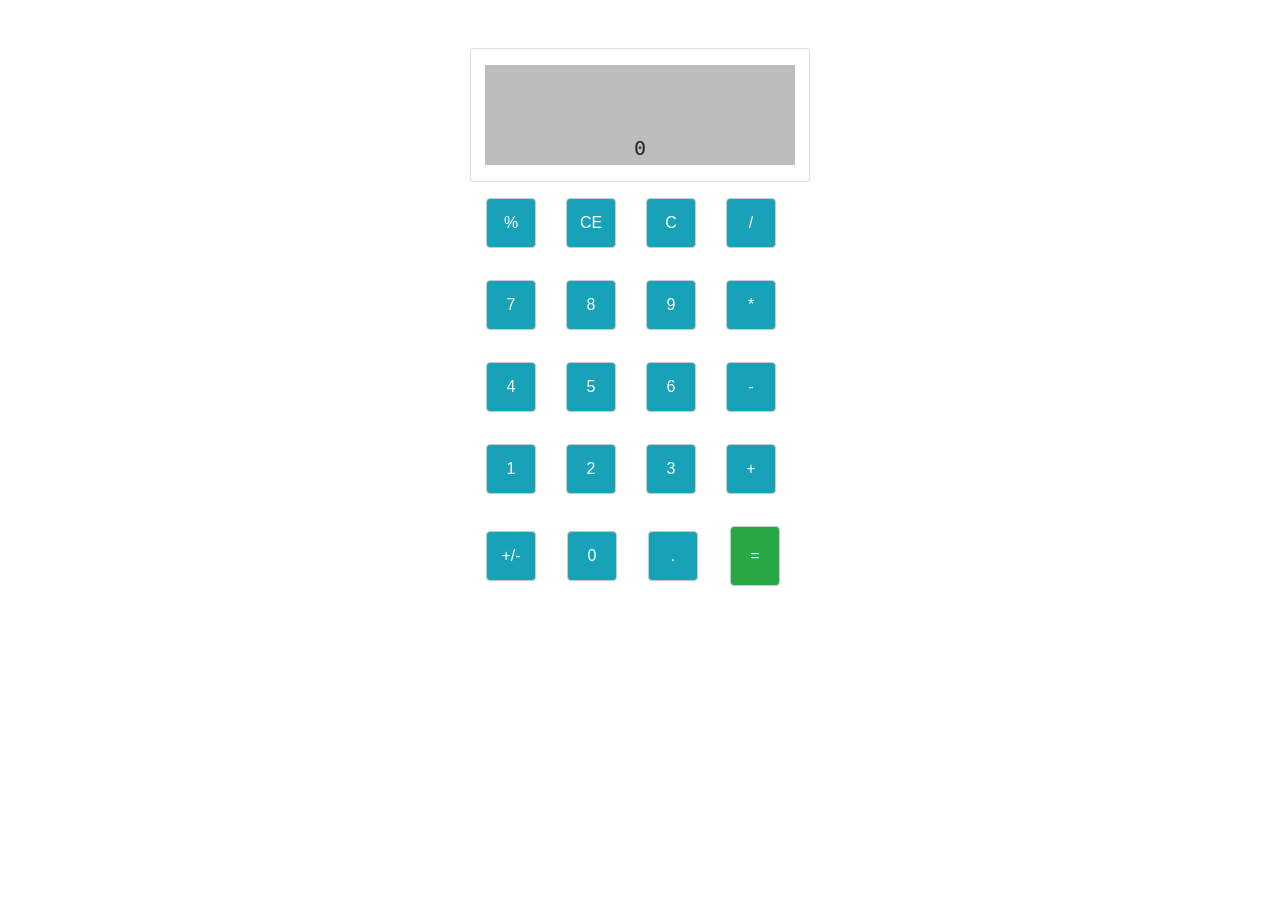
==== Calculator/Calculator.html @ 40b1dea8 "Add Calculator folder" ====
<!DOCTYPE html>
<html lang="en">

<head>
    <meta charset="UTF-8" />
    <meta http-equiv="X-UA-Compatible" content="IE=edge" />
    <meta name="viewport" content="width=device-width, initial-scale=1.0" />
    <title>Html Calculator</title>
    <link rel="stylesheet" href="https://stackpath.bootstrapcdn.com/bootstrap/4.3.1/css/bootstrap.min.css">
    <link rel="stylesheet" href="https://cdn.jsdelivr.net/npm/bootstrap-icons@1.5.0/font/bootstrap-icons.css" />
    <link rel="stylesheet" href="C:\Users\APPLE MAC 2323\Dropbox\PC\Desktop\Bootstrap\CSS" />
    <script src="https://code.jquery.com/jquery-3.6.4.js"
        integrity="sha256-a9jBBRygX1Bh5lt8GZjXDzyOB+bWve9EiO7tROUtj/E=" crossorigin="anonymous"></script>
    <link rel="stylesheet" href="https://maxcdn.bootstrapcdn.com/bootstrap/4.3.1/css/bootstrap.min.css" />
    <script src="https://cdnjs.cloudflare.com/ajax/libs/jquery/2.1.3/jquery.min.js"></script>
    <script src="index.js"></script>
    <link rel="stylesheet" href="style.css" />
</head>

<body>
    <script src="https://cdn.jsdelivr.net/npm/bootstrap@5.3.0-alpha1/dist/js/bootstrap.min.js"
        integrity="sha384-mQ93GR66B00ZXjt0YO5KlohRA5SY2XofN4zfuZxLkoj1gXtW8ANNCe9d5Y3eG5eD"
        crossorigin="anonymous"></script>
    <script src="https://cdn.jsdelivr.net/npm/@popperjs/core@2.11.6/dist/umd/popper.min.js"
        integrity="sha384-oBqDVmMz9ATKxIep9tiCxS/Z9fNfEXiDAYTujMAeBAsjFuCZSmKbSSUnQlmh/jp3"
        crossorigin="anonymous"></script>
    <script src="C:\Users\APPLE MAC 2323\Dropbox\PC\Desktop\Bootstrap\CSS"></script>
    <div class="container mt-5">
        <div class="d-flex justify-content-center">
            <div class="col-sm-12 col-md-4 col-lg-4">
                <div class="card">
                    <div class="d-flex justify-content-center align-items-center p-3">
                        <div class="row">
                            <div class="col-sm-12 col-md-12 col-lg-12 col-xl-12 calc-display">
                                <div id="number_div" class="inputstring">0</div>
                                <div id="expression" class="expressionstring"></div>
                                <div id="value_div" class="outputString"></div>
                            </div>
                            <input type="hidden" id="savedExpression" />
                        </div>
                    </div>
                </div>
                <div class="row">
                    <div class="d-flex justify-content-center align-items-center p-3">
                        <div class="col-sm-3 col-md-3 col-lg-3 col-xl-3">
                            <button type="button" class="btn btn-info calc-btn" data-event_key="%">
                                %
                            </button>
                        </div>
                        <div class="col-sm-3 col-md-3 col-lg-3 col-xl-3">
                            <button type="button" class="btn btn-info calc-btn" data-event_key="CE">
                                CE
                            </button>
                        </div>
                        <div class="col-sm-3 col-md-3 col-lg-3 col-xl-3">
                            <button type="button" class="btn btn-info calc-btn" id="clear" data-event_key="C">
                                C
                            </button>
                        </div>
                        <div class="col-sm-3 col-md-3 col-lg-3 col-xl-3">
                            <button type="button" class="btn btn-info calc-btn" data-event_key="/">
                                /
                            </button>
                        </div>
                    </div>
                </div>
                <div class="row">
                    <div class="d-flex justify-content-center align-items-center p-3">
                        <div class="col-sm-3 col-md-3 col-lg-3 col-xl-3">
                            <button type="button" class="btn btn-info btn-block calc-btn" data-event_key="7">
                                7
                            </button>
                        </div>
                        <div class="col-sm-3 col-md-3 col-lg-3 col-xl-3">
                            <button type="button" class="btn btn-info btn-block calc-btn" data-event_key="8">
                                8
                            </button>
                        </div>
                        <div class="col-sm-3 col-md-3 col-lg-3 col-xl-3">
                            <button type="button" class="btn btn-info btn-block calc-btn" data-event_key="9">
                                9
                            </button>
                        </div>
                        <div class="col-sm-3 col-md-3 col-lg-3 col-xl-3">
                            <button type="button" class="btn btn-info btn-block calc-btn" data-event_key="*">
                                *
                            </button>
                        </div>
                    </div>
                </div>
                <div class="row">
                    <div class="d-flex justify-content-center align-items-center p-3">
                        <div class="col-sm-3 col-md-3 col-lg-3 col-xl-3">
                            <button type="button" class="btn btn-info btn-block calc-btn" data-event_key="4">
                                4
                            </button>
                        </div>
                        <div class="col-sm-3 col-md-3 col-lg-3 col-xl-3">
                            <button type="button" class="btn btn-info btn-block calc-btn" data-event_key="5">
                                5
                            </button>
                        </div>
                        <div class="col-sm-3 col-md-3 col-lg-3 col-xl-3">
                            <button type="button" class="btn btn-info btn-block calc-btn" data-event_key="6">
                                6
                            </button>
                        </div>
                        <div class="col-sm-3 col-md-3 col-lg-3 col-xl-3">
                            <button type="button" class="btn btn-info btn-block calc-btn" data-event_key="-">
                                -
                            </button>
                        </div>
                    </div>
                </div>
                <div class="row">
                    <div class="d-flex justify-content-center align-items-center p-3">
                        <div class="col-sm-3 col-md-3 col-lg-3 col-xl-3">
                            <button type="button" class="btn btn-info btn-block calc-btn" data-event_key="1">
                                1
                            </button>
                        </div>
                        <div class="col-sm-3 col-md-3 col-lg-3 col-xl-3">
                            <button type="button" class="btn btn-info btn-block calc-btn" data-event_key="2">
                                2
                            </button>
                        </div>
                        <div class="col-sm-3 col-md-3 col-lg-3 col-xl-3">
                            <button type="button" class="btn btn-info btn-block calc-btn" data-event_key="3">
                                3
                            </button>
                        </div>
                        <div class="col-sm-3 col-md-3 col-lg-3 col-xl-3">
                            <button type="button" class="btn btn-info btn-block calc-btn" data-event_key="+">
                                +
                            </button>
                        </div>
                    </div>
                </div>
                <div class="row">
                    <div class="d-flex justify-content-center align-items-center p-3">
                        <div class="col-sm-3 col-md-3 col-lg-3 col-xl-3">
                            <button type="button" class="btn btn-info btn-block calc-btn" data-event_key="+/-">
                                +/-
                            </button>
                        </div>
                        <div class="col-sm-3 col-md-3 col-lg-3 col-xl-3">
                            <button type="button" class="btn btn-info btn-block calc-btn" data-event_key="0">
                                0
                            </button>
                        </div>
                        <div class="col-sm-3 col-md-3 col-lg-3 col-xl-3">
                            <button type="button" class="btn btn-info btn-block calc-btn" data-event_key=".">
                                .
                            </button>
                        </div>
                        <div class="col-sm-3 col-md-3 col-lg-3 col-xl-3">
                            <button type="button" class="btn btn-success btn-block calc-btn btn-result" value="="
                                data-event_key="=">
                                =
                            </button>
                        </div>
                    </div>
                </div>
            </div>
        </div>
    </div>
    </div>
    <script>
        $(document).on("keypress", function (e) {
            $('button[data-event_key="+e.key+"]').addClass("active");
            if (
                (e.keycode >= 48 && e.keyCode <= 57) ||
                (e.keycode >= 96 && e.keyCode <= 105)
            ) {
                appendNumber(key);
            }
            else if (key == '') {
                evaluateExpression()
            }
            else if (key == 'C') {
                clearCalc()
            }
            console.log(key);
        });
        $(".calc-btn").on("click", function (e) {
            var key = $(this).data("event_key");
            if (
                key != "%" &&
                key != "CE" &&
                key != "C" &&
                key != "/" &&
                key != "*" &&
                key != "-" &&
                key != "+" &&
                key != "=" &&
                key != "+/-" &&
                key != "."
            ) {
                appendNumber(key);
            }
            else {
                if (key == '+' || key == '-' || key == '/' || key == '*' || key == '%') {
                    generateExpression(key);
                }
                else if (key == '=') {
                    evaluateExpression()
                }
                else if (key == 'C') {
                    clearCalc()
                }
                console.log(key)
            }
        });
        function appendNumber(number) {
            var existingNumber = $("#number_div").html();
            var currentString = number;
            var outputString = "";
            if (
                existingNumber != "" &&
                existingNumber != undefined &&
                existingNumber != null
            ) {
                if (existingNumber == 0) {
                    outputString = number;
                } else {
                    outputString = existingNumber += currentString;
                }
            } else {
                outputString = currentString;
            }
            $("#number_div").html(outputString);
        }
        function generateExpression(operator) {
            var existingNumber = $("#number_div").html();
            var currentOperator = operator;
            var expression = '';
            var savedExpression = $("#savedExpression").val();
            if (savedExpression == '' || savedExpression == null || savedExpression == undefined) {
                expression = parseInt(existingNumber) + operator;
            } else {
                expression = savedExpression + existingNumber + operator;
            }
            $("#number_div").html("")
            $("#savedExpression").val(expression)
            $("#expression").html(expression)
        }
        function evaluateExpression() {
            var result = '';
            var expression = $("#savedExpression").val();
            var existingNumber = $("#number_div").html();
            if (existingNumber != '' || existingNumber != null || existingNumber != undefined) {
                expression = expression + parseInt(existingNumber);
                $("#expression").html(expression)
            }
            result = eval(expression);
            $("#number_div").val(result)
            $("#value_div").html(result)
        }
        function clearCalc() {
            $("#number_div").html("")
            $("#savedExpression").val("")
            $("#expression").html("")
            $("#value_div").html("")
        }
    </script>
</body>

</html>
---- Calculator/style.css ----
.calc-btn {
            width: 50px;
            height: 50px;
            transition: all 0.2s ease-in-out;
            border: 1px solid #ccc;
        }

        .calc-btn:hover {
            background-color: blueviolet;
            cursor: pointer;
        }

        .calc-btn:active {
            background-color: yellowgreen;
        }

        #clear:hover {
            background-color: #d32f2f;
        }

        .calc-display {
            display: inline-flex;
            justify-content: center;
            align-items: center;
            flex-direction: column-reverse;
            width: 310px;
            height: 100px;
            background: #bcbcbc;
            font-family: 'Share Tech Mono', monospace;
            padding: 10px;
            font-size: 24px;
            /* adjust the font size as needed */
        }

        .inputstring {
            margin-top: 5px;
            height: 20px;
            display: block;
            font-size: 20px;
        }

        .expressionstring {
            margin-top: 5px;
            height: 20px;
            display: block;
            font-size: 20px;
        }

        .outputString {
            margin-top: 5px;
            height: 20px;
            display: block;
            font-size: 20px;
        }

        .container mt-5 {
            width: 310px;
            justify-content: center;
            align-items: center;
            height: 100px;
        }

        .btn-result {
            float: right;
            margin-left: 4px;
            height: 60px;
        }
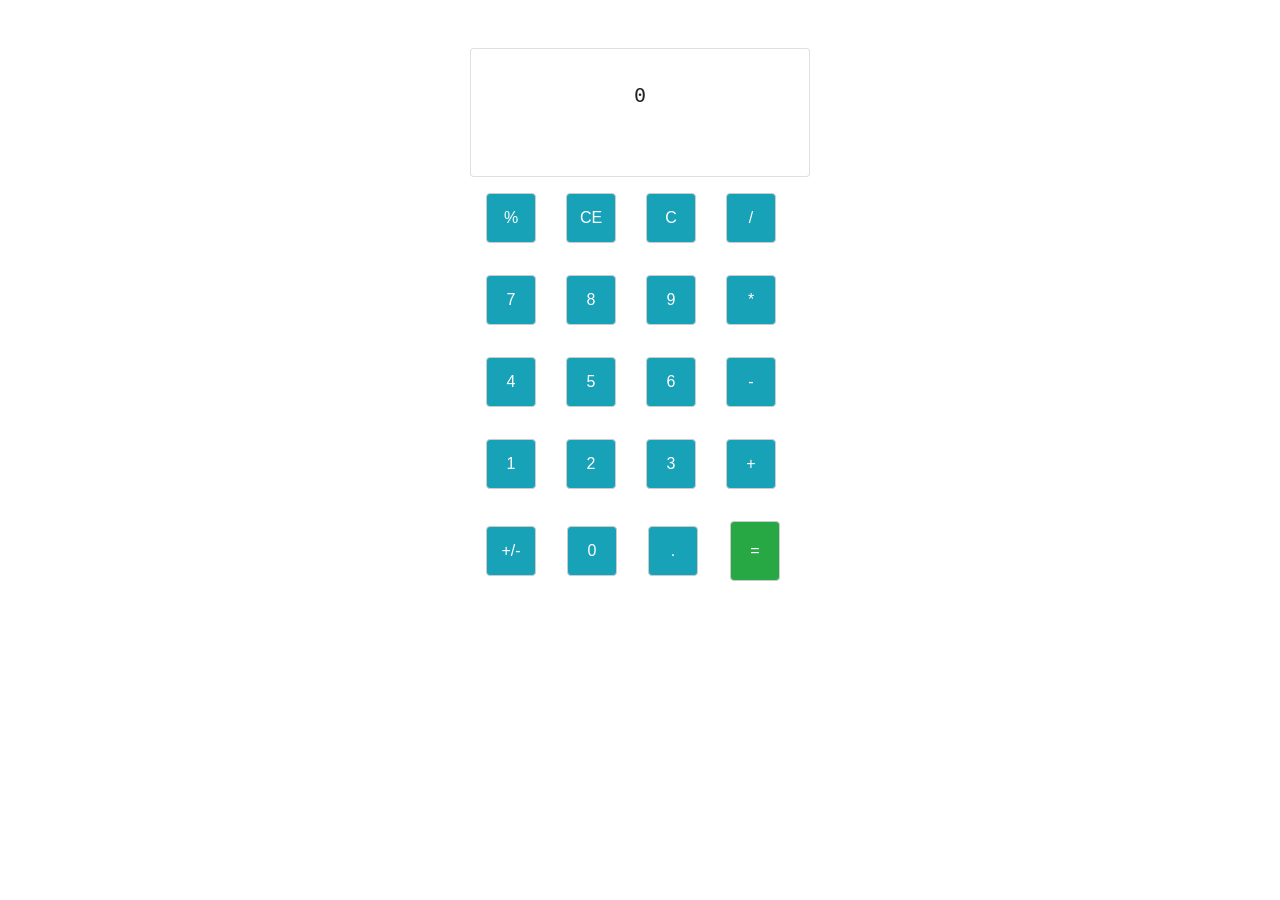
==== commit 7bcd9e4c: "Add Calculator folder" ====
--- a/Calculator/Calculator.html
+++ b/Calculator/Calculator.html
@@ -1,268 +1,373 @@
-<!DOCTYPE html>
+<!doctype html>
 <html lang="en">
-
-<head>
+  <head>
     <meta charset="UTF-8" />
     <meta http-equiv="X-UA-Compatible" content="IE=edge" />
     <meta name="viewport" content="width=device-width, initial-scale=1.0" />
     <title>Html Calculator</title>
-    <link rel="stylesheet" href="https://stackpath.bootstrapcdn.com/bootstrap/4.3.1/css/bootstrap.min.css">
-    <link rel="stylesheet" href="https://cdn.jsdelivr.net/npm/bootstrap-icons@1.5.0/font/bootstrap-icons.css" />
-    <link rel="stylesheet" href="C:\Users\APPLE MAC 2323\Dropbox\PC\Desktop\Bootstrap\CSS" />
-    <script src="https://code.jquery.com/jquery-3.6.4.js"
-        integrity="sha256-a9jBBRygX1Bh5lt8GZjXDzyOB+bWve9EiO7tROUtj/E=" crossorigin="anonymous"></script>
-    <link rel="stylesheet" href="https://maxcdn.bootstrapcdn.com/bootstrap/4.3.1/css/bootstrap.min.css" />
+    <link
+      rel="stylesheet"
+      href="https://stackpath.bootstrapcdn.com/bootstrap/4.3.1/css/bootstrap.min.css"
+    />
+    <link
+      rel="stylesheet"
+      href="https://cdn.jsdelivr.net/npm/bootstrap-icons@1.5.0/font/bootstrap-icons.css"
+    />
+    <script
+      src="https://code.jquery.com/jquery-3.6.4.js"
+      integrity="sha256-a9jBBRygX1Bh5lt8GZjXDzyOB+bWve9EiO7tROUtj/E="
+      crossorigin="anonymous"
+    ></script>
+    <link
+      rel="stylesheet"
+      href="https://maxcdn.bootstrapcdn.com/bootstrap/4.3.1/css/bootstrap.min.css"
+    />
     <script src="https://cdnjs.cloudflare.com/ajax/libs/jquery/2.1.3/jquery.min.js"></script>
     <script src="index.js"></script>
     <link rel="stylesheet" href="style.css" />
-</head>
+  </head>
 
-<body>
-    <script src="https://cdn.jsdelivr.net/npm/bootstrap@5.3.0-alpha1/dist/js/bootstrap.min.js"
-        integrity="sha384-mQ93GR66B00ZXjt0YO5KlohRA5SY2XofN4zfuZxLkoj1gXtW8ANNCe9d5Y3eG5eD"
-        crossorigin="anonymous"></script>
-    <script src="https://cdn.jsdelivr.net/npm/@popperjs/core@2.11.6/dist/umd/popper.min.js"
-        integrity="sha384-oBqDVmMz9ATKxIep9tiCxS/Z9fNfEXiDAYTujMAeBAsjFuCZSmKbSSUnQlmh/jp3"
-        crossorigin="anonymous"></script>
-    <script src="C:\Users\APPLE MAC 2323\Dropbox\PC\Desktop\Bootstrap\CSS"></script>
+  <body>
+    <script
+      src="https://cdn.jsdelivr.net/npm/bootstrap@5.3.0-alpha1/dist/js/bootstrap.min.js"
+      integrity="sha384-mQ93GR66B00ZXjt0YO5KlohRA5SY2XofN4zfuZxLkoj1gXtW8ANNCe9d5Y3eG5eD"
+      crossorigin="anonymous"
+    ></script>
+    <script
+      src="https://cdn.jsdelivr.net/npm/@popperjs/core@2.11.6/dist/umd/popper.min.js"
+      integrity="sha384-oBqDVmMz9ATKxIep9tiCxS/Z9fNfEXiDAYTujMAeBAsjFuCZSmKbSSUnQlmh/jp3"
+      crossorigin="anonymous"
+    ></script>
     <div class="container mt-5">
-        <div class="d-flex justify-content-center">
-            <div class="col-sm-12 col-md-4 col-lg-4">
-                <div class="card">
-                    <div class="d-flex justify-content-center align-items-center p-3">
-                        <div class="row">
-                            <div class="col-sm-12 col-md-12 col-lg-12 col-xl-12 calc-display">
-                                <div id="number_div" class="inputstring">0</div>
-                                <div id="expression" class="expressionstring"></div>
-                                <div id="value_div" class="outputString"></div>
-                            </div>
-                            <input type="hidden" id="savedExpression" />
-                        </div>
-                    </div>
+      <div class="d-flex justify-content-center">
+        <div class="col-sm-12 col-md-4 col-lg-4">
+          <div class="card">
+            <div class="d-flex justify-content-center align-items-center p-3">
+              <div class="row">
+                <div class="calc-display">
+                  <div id="number_div" class="inputstring">0</div>
+                  <div id="expression" class="expressionstring"></div>
+                  <div id="value_div" class="outputString"></div>
                 </div>
-                <div class="row">
-                    <div class="d-flex justify-content-center align-items-center p-3">
-                        <div class="col-sm-3 col-md-3 col-lg-3 col-xl-3">
-                            <button type="button" class="btn btn-info calc-btn" data-event_key="%">
-                                %
-                            </button>
-                        </div>
-                        <div class="col-sm-3 col-md-3 col-lg-3 col-xl-3">
-                            <button type="button" class="btn btn-info calc-btn" data-event_key="CE">
-                                CE
-                            </button>
-                        </div>
-                        <div class="col-sm-3 col-md-3 col-lg-3 col-xl-3">
-                            <button type="button" class="btn btn-info calc-btn" id="clear" data-event_key="C">
-                                C
-                            </button>
-                        </div>
-                        <div class="col-sm-3 col-md-3 col-lg-3 col-xl-3">
-                            <button type="button" class="btn btn-info calc-btn" data-event_key="/">
-                                /
-                            </button>
-                        </div>
-                    </div>
-                </div>
-                <div class="row">
-                    <div class="d-flex justify-content-center align-items-center p-3">
-                        <div class="col-sm-3 col-md-3 col-lg-3 col-xl-3">
-                            <button type="button" class="btn btn-info btn-block calc-btn" data-event_key="7">
-                                7
-                            </button>
-                        </div>
-                        <div class="col-sm-3 col-md-3 col-lg-3 col-xl-3">
-                            <button type="button" class="btn btn-info btn-block calc-btn" data-event_key="8">
-                                8
-                            </button>
-                        </div>
-                        <div class="col-sm-3 col-md-3 col-lg-3 col-xl-3">
-                            <button type="button" class="btn btn-info btn-block calc-btn" data-event_key="9">
-                                9
-                            </button>
-                        </div>
-                        <div class="col-sm-3 col-md-3 col-lg-3 col-xl-3">
-                            <button type="button" class="btn btn-info btn-block calc-btn" data-event_key="*">
-                                *
-                            </button>
-                        </div>
-                    </div>
-                </div>
-                <div class="row">
-                    <div class="d-flex justify-content-center align-items-center p-3">
-                        <div class="col-sm-3 col-md-3 col-lg-3 col-xl-3">
-                            <button type="button" class="btn btn-info btn-block calc-btn" data-event_key="4">
-                                4
-                            </button>
-                        </div>
-                        <div class="col-sm-3 col-md-3 col-lg-3 col-xl-3">
-                            <button type="button" class="btn btn-info btn-block calc-btn" data-event_key="5">
-                                5
-                            </button>
-                        </div>
-                        <div class="col-sm-3 col-md-3 col-lg-3 col-xl-3">
-                            <button type="button" class="btn btn-info btn-block calc-btn" data-event_key="6">
-                                6
-                            </button>
-                        </div>
-                        <div class="col-sm-3 col-md-3 col-lg-3 col-xl-3">
-                            <button type="button" class="btn btn-info btn-block calc-btn" data-event_key="-">
-                                -
-                            </button>
-                        </div>
-                    </div>
-                </div>
-                <div class="row">
-                    <div class="d-flex justify-content-center align-items-center p-3">
-                        <div class="col-sm-3 col-md-3 col-lg-3 col-xl-3">
-                            <button type="button" class="btn btn-info btn-block calc-btn" data-event_key="1">
-                                1
-                            </button>
-                        </div>
-                        <div class="col-sm-3 col-md-3 col-lg-3 col-xl-3">
-                            <button type="button" class="btn btn-info btn-block calc-btn" data-event_key="2">
-                                2
-                            </button>
-                        </div>
-                        <div class="col-sm-3 col-md-3 col-lg-3 col-xl-3">
-                            <button type="button" class="btn btn-info btn-block calc-btn" data-event_key="3">
-                                3
-                            </button>
-                        </div>
-                        <div class="col-sm-3 col-md-3 col-lg-3 col-xl-3">
-                            <button type="button" class="btn btn-info btn-block calc-btn" data-event_key="+">
-                                +
-                            </button>
-                        </div>
-                    </div>
-                </div>
-                <div class="row">
-                    <div class="d-flex justify-content-center align-items-center p-3">
-                        <div class="col-sm-3 col-md-3 col-lg-3 col-xl-3">
-                            <button type="button" class="btn btn-info btn-block calc-btn" data-event_key="+/-">
-                                +/-
-                            </button>
-                        </div>
-                        <div class="col-sm-3 col-md-3 col-lg-3 col-xl-3">
-                            <button type="button" class="btn btn-info btn-block calc-btn" data-event_key="0">
-                                0
-                            </button>
-                        </div>
-                        <div class="col-sm-3 col-md-3 col-lg-3 col-xl-3">
-                            <button type="button" class="btn btn-info btn-block calc-btn" data-event_key=".">
-                                .
-                            </button>
-                        </div>
-                        <div class="col-sm-3 col-md-3 col-lg-3 col-xl-3">
-                            <button type="button" class="btn btn-success btn-block calc-btn btn-result" value="="
-                                data-event_key="=">
-                                =
-                            </button>
-                        </div>
-                    </div>
-                </div>
-            </div>
+                <input type="hidden" id="savedExpression" />
+              </div>
+            </div>
+          </div>
+          <div class="row">
+            <div class="d-flex justify-content-center align-items-center p-3">
+              <div class="col-sm-3 col-md-3 col-lg-3 col-xl-3">
+                <button
+                  type="button"
+                  class="btn btn-info calc-btn"
+                  data-event_key="%"
+                >
+                  %
+                </button>
+              </div>
+              <div class="col-sm-3 col-md-3 col-lg-3 col-xl-3">
+                <button
+                  type="button"
+                  class="btn btn-info calc-btn"
+                  data-event_key="CE"
+                >
+                  CE
+                </button>
+              </div>
+              <div class="col-sm-3 col-md-3 col-lg-3 col-xl-3">
+                <button
+                  type="button"
+                  class="btn btn-info calc-btn"
+                  id="clear"
+                  data-event_key="C"
+                >
+                  C
+                </button>
+              </div>
+              <div class="col-sm-3 col-md-3 col-lg-3 col-xl-3">
+                <button
+                  type="button"
+                  class="btn btn-info calc-btn"
+                  data-event_key="/"
+                >
+                  /
+                </button>
+              </div>
+            </div>
+          </div>
+          <div class="row">
+            <div class="d-flex justify-content-center align-items-center p-3">
+              <div class="col-sm-3 col-md-3 col-lg-3 col-xl-3">
+                <button
+                  type="button"
+                  class="btn btn-info btn-block calc-btn"
+                  data-event_key="7"
+                >
+                  7
+                </button>
+              </div>
+              <div class="col-sm-3 col-md-3 col-lg-3 col-xl-3">
+                <button
+                  type="button"
+                  class="btn btn-info btn-block calc-btn"
+                  data-event_key="8"
+                >
+                  8
+                </button>
+              </div>
+              <div class="col-sm-3 col-md-3 col-lg-3 col-xl-3">
+                <button
+                  type="button"
+                  class="btn btn-info btn-block calc-btn"
+                  data-event_key="9"
+                >
+                  9
+                </button>
+              </div>
+              <div class="col-sm-3 col-md-3 col-lg-3 col-xl-3">
+                <button
+                  type="button"
+                  class="btn btn-info btn-block calc-btn"
+                  data-event_key="*"
+                >
+                  *
+                </button>
+              </div>
+            </div>
+          </div>
+          <div class="row">
+            <div class="d-flex justify-content-center align-items-center p-3">
+              <div class="col-sm-3 col-md-3 col-lg-3 col-xl-3">
+                <button
+                  type="button"
+                  class="btn btn-info btn-block calc-btn"
+                  data-event_key="4"
+                >
+                  4
+                </button>
+              </div>
+              <div class="col-sm-3 col-md-3 col-lg-3 col-xl-3">
+                <button
+                  type="button"
+                  class="btn btn-info btn-block calc-btn"
+                  data-event_key="5"
+                >
+                  5
+                </button>
+              </div>
+              <div class="col-sm-3 col-md-3 col-lg-3 col-xl-3">
+                <button
+                  type="button"
+                  class="btn btn-info btn-block calc-btn"
+                  data-event_key="6"
+                >
+                  6
+                </button>
+              </div>
+              <div class="col-sm-3 col-md-3 col-lg-3 col-xl-3">
+                <button
+                  type="button"
+                  class="btn btn-info btn-block calc-btn"
+                  data-event_key="-"
+                >
+                  -
+                </button>
+              </div>
+            </div>
+          </div>
+          <div class="row">
+            <div class="d-flex justify-content-center align-items-center p-3">
+              <div class="col-sm-3 col-md-3 col-lg-3 col-xl-3">
+                <button
+                  type="button"
+                  class="btn btn-info btn-block calc-btn"
+                  data-event_key="1"
+                >
+                  1
+                </button>
+              </div>
+              <div class="col-sm-3 col-md-3 col-lg-3 col-xl-3">
+                <button
+                  type="button"
+                  class="btn btn-info btn-block calc-btn"
+                  data-event_key="2"
+                >
+                  2
+                </button>
+              </div>
+              <div class="col-sm-3 col-md-3 col-lg-3 col-xl-3">
+                <button
+                  type="button"
+                  class="btn btn-info btn-block calc-btn"
+                  data-event_key="3"
+                >
+                  3
+                </button>
+              </div>
+              <div class="col-sm-3 col-md-3 col-lg-3 col-xl-3">
+                <button
+                  type="button"
+                  class="btn btn-info btn-block calc-btn"
+                  data-event_key="+"
+                >
+                  +
+                </button>
+              </div>
+            </div>
+          </div>
+          <div class="row">
+            <div class="d-flex justify-content-center align-items-center p-3">
+              <div class="col-sm-3 col-md-3 col-lg-3 col-xl-3">
+                <button
+                  type="button"
+                  class="btn btn-info btn-block calc-btn"
+                  data-event_key="+/-"
+                >
+                  +/-
+                </button>
+              </div>
+              <div class="col-sm-3 col-md-3 col-lg-3 col-xl-3">
+                <button
+                  type="button"
+                  class="btn btn-info btn-block calc-btn"
+                  data-event_key="0"
+                >
+                  0
+                </button>
+              </div>
+              <div class="col-sm-3 col-md-3 col-lg-3 col-xl-3">
+                <button
+                  type="button"
+                  class="btn btn-info btn-block calc-btn"
+                  data-event_key="."
+                >
+                  .
+                </button>
+              </div>
+              <div class="col-sm-3 col-md-3 col-lg-3 col-xl-3">
+                <button
+                  type="button"
+                  class="btn btn-success btn-block calc-btn btn-result"
+                  value="="
+                  data-event_key="="
+                >
+                  =
+                </button>
+              </div>
+            </div>
+          </div>
         </div>
-    </div>
+      </div>
     </div>
     <script>
-        $(document).on("keypress", function (e) {
-            $('button[data-event_key="+e.key+"]').addClass("active");
-            if (
-                (e.keycode >= 48 && e.keyCode <= 57) ||
-                (e.keycode >= 96 && e.keyCode <= 105)
-            ) {
-                appendNumber(key);
-            }
-            else if (key == '') {
-                evaluateExpression()
-            }
-            else if (key == 'C') {
-                clearCalc()
-            }
-            console.log(key);
-        });
-        $(".calc-btn").on("click", function (e) {
-            var key = $(this).data("event_key");
-            if (
-                key != "%" &&
-                key != "CE" &&
-                key != "C" &&
-                key != "/" &&
-                key != "*" &&
-                key != "-" &&
-                key != "+" &&
-                key != "=" &&
-                key != "+/-" &&
-                key != "."
-            ) {
-                appendNumber(key);
-            }
-            else {
-                if (key == '+' || key == '-' || key == '/' || key == '*' || key == '%') {
-                    generateExpression(key);
-                }
-                else if (key == '=') {
-                    evaluateExpression()
-                }
-                else if (key == 'C') {
-                    clearCalc()
-                }
-                console.log(key)
-            }
-        });
-        function appendNumber(number) {
-            var existingNumber = $("#number_div").html();
-            var currentString = number;
-            var outputString = "";
-            if (
-                existingNumber != "" &&
-                existingNumber != undefined &&
-                existingNumber != null
-            ) {
-                if (existingNumber == 0) {
-                    outputString = number;
-                } else {
-                    outputString = existingNumber += currentString;
-                }
-            } else {
-                outputString = currentString;
-            }
-            $("#number_div").html(outputString);
-        }
-        function generateExpression(operator) {
-            var existingNumber = $("#number_div").html();
-            var currentOperator = operator;
-            var expression = '';
-            var savedExpression = $("#savedExpression").val();
-            if (savedExpression == '' || savedExpression == null || savedExpression == undefined) {
-                expression = parseInt(existingNumber) + operator;
-            } else {
-                expression = savedExpression + existingNumber + operator;
-            }
-            $("#number_div").html("")
-            $("#savedExpression").val(expression)
-            $("#expression").html(expression)
-        }
-        function evaluateExpression() {
-            var result = '';
-            var expression = $("#savedExpression").val();
-            var existingNumber = $("#number_div").html();
-            if (existingNumber != '' || existingNumber != null || existingNumber != undefined) {
-                expression = expression + parseInt(existingNumber);
-                $("#expression").html(expression)
-            }
-            result = eval(expression);
-            $("#number_div").val(result)
-            $("#value_div").html(result)
-        }
-        function clearCalc() {
-            $("#number_div").html("")
-            $("#savedExpression").val("")
-            $("#expression").html("")
-            $("#value_div").html("")
-        }
+      $(document).on("keypress", function (e) {
+        $('button[data-event_key="' + e.key + '"]').addClass("active");
+        if (
+          (e.keyCode >= 48 && e.keyCode <= 57) ||
+          (e.keyCode >= 96 && e.keyCode <= 105)
+        ) {
+          appendNumber(key);
+        } else if (key == "") {
+          evaluateExpression();
+        } else if (key == "C") {
+          clearCalc();
+        }
+        console.log(key);
+      });
+      $(".calc-btn").on("click", function (e) {
+        var key = $(this).data("event_key");
+        if (
+          key != "%" &&
+          key != "CE" &&
+          key != "C" &&
+          key != "/" &&
+          key != "*" &&
+          key != "-" &&
+          key != "+" &&
+          key != "=" &&
+          key != "+/-" &&
+          key != "."
+        ) {
+          appendNumber(key);
+        } else {
+          if (
+            key == "+" ||
+            key == "-" ||
+            key == "/" ||
+            key == "*" ||
+            key == "%"
+          ) {
+            generateExpression(key);
+          } else if (key == "=") {
+            evaluateExpression();
+          } else if (key == "C") {
+            clearCalc();
+          }
+          console.log(key);
+        }
+      });
+      function appendNumber(number) {
+        var existingNumber = $("#number_div").html();
+        var currentString = number;
+        var outputString = "";
+        if (
+          existingNumber != "" &&
+          existingNumber != undefined &&
+          existingNumber != null
+        ) {
+          if (existingNumber == 0) {
+            outputString = number;
+          } else {
+            outputString = existingNumber += currentString;
+          }
+        } else {
+          outputString = currentString;
+        }
+        $("#number_div").html(outputString);
+      }
+
+      
+      function generateExpression(operator) {
+        var existingNumber = $("#number_div").html();
+        var currentOperator = operator;
+        var expression = "";
+        var savedExpression = $("#savedExpression").val();
+        if (
+          savedExpression == "" ||
+          savedExpression == null ||
+          savedExpression == undefined
+        ) {
+          expression = parseInt(existingNumber) + operator;
+        } else {
+          expression = savedExpression + existingNumber + operator;
+        }
+        $("#number_div").html("");
+        $("#savedExpression").val(expression);
+        $("#expression").html(expression);
+      }
+
+
+      function evaluateExpression() {
+        var result = "";
+        var expression = $("#savedExpression").val();
+        var existingNumber = $("#number_div").html();
+        if (
+          existingNumber != "" ||
+          existingNumber != null ||
+          existingNumber != undefined
+        ) {
+          expression = expression + parseInt(existingNumber);
+          $("#expression").html(expression);
+        }
+        result = eval(expression);
+        $("#number_div").html("");
+        $("#value_div").html(result);
+      }
+      function clearCalc() {
+        $("#number_div").html("");
+        $("#savedExpression").val("");
+        $("#expression").html("");
+        $("#value_div").html("");
+      }
     </script>
-</body>
-
-</html>+  </body>
+</html>
--- a/Calculator/style.css
+++ b/Calculator/style.css
@@ -19,38 +19,23 @@
         }
 
         .calc-display {
-            display: inline-flex;
+            display: flex;
             justify-content: center;
             align-items: center;
-            flex-direction: column-reverse;
-            width: 310px;
-            height: 100px;
-            background: #bcbcbc;
+            flex-direction: column;
+            text-align: center;
             font-family: 'Share Tech Mono', monospace;
             padding: 10px;
             font-size: 24px;
-            /* adjust the font size as needed */
+            white-space: nowrap;
         }
 
-        .inputstring {
+        .inputstring, .outputString, .expressionstring {
             margin-top: 5px;
             height: 20px;
             display: block;
             font-size: 20px;
-        }
-
-        .expressionstring {
-            margin-top: 5px;
-            height: 20px;
-            display: block;
-            font-size: 20px;
-        }
-
-        .outputString {
-            margin-top: 5px;
-            height: 20px;
-            display: block;
-            font-size: 20px;
+            width: 100%;
         }
 
         .container mt-5 {
